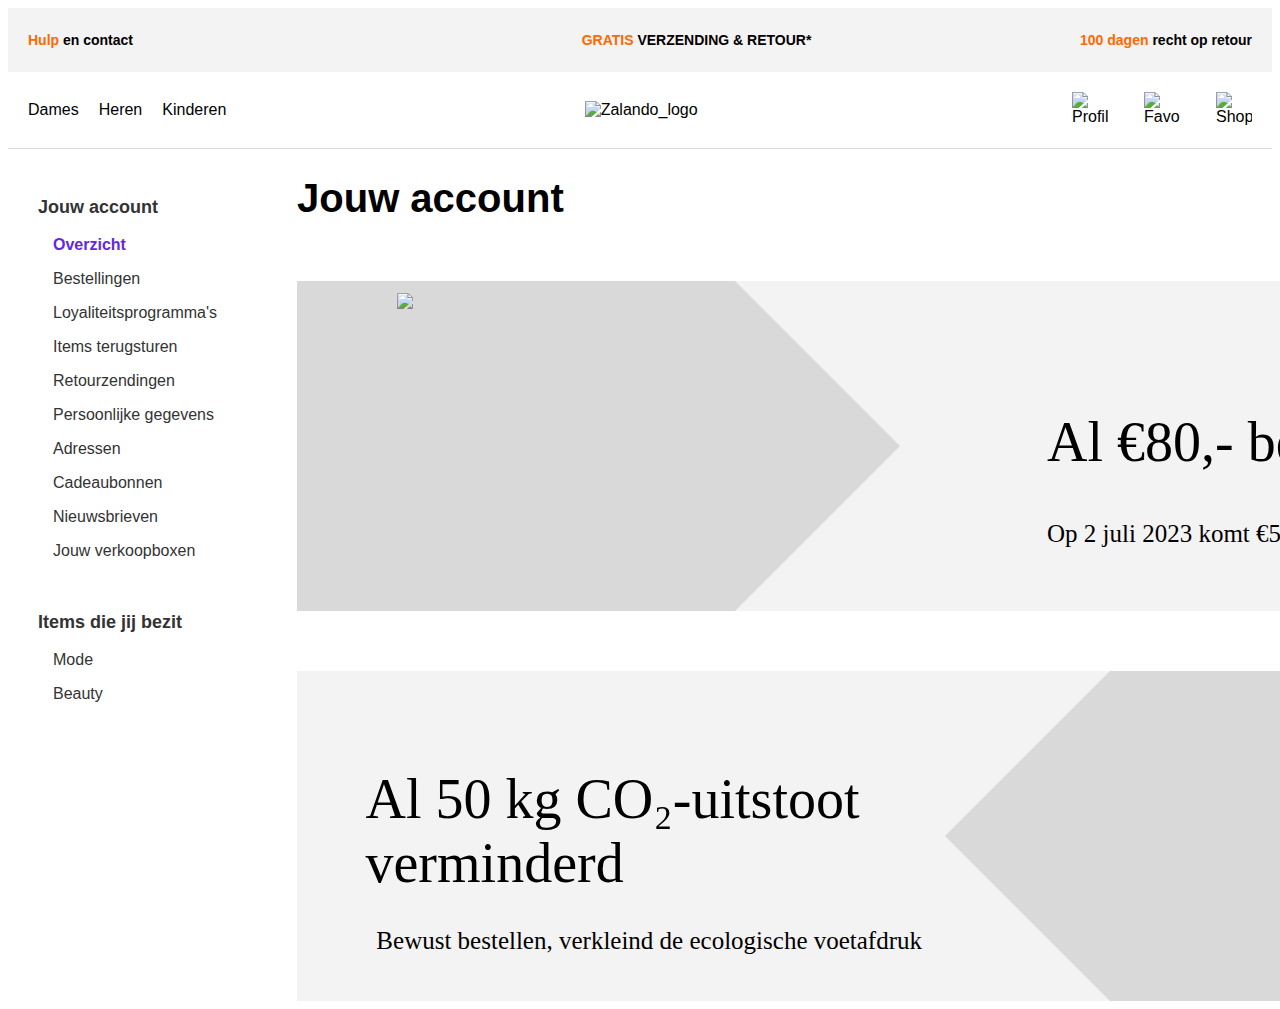
==== index.html @ 998ca45e "placed gif right" ====
<!DOCTYPE html>
<html lang="nl">
  <head>
    <meta charset="UTF-8" />
    <meta name="viewport" content="width=device-width, initial-scale=1.0" />
    <meta http-equiv="X-UA-Compatible" content="ie=edge" />
    <title>Titel van de pagina</title>
    <link rel="stylesheet" href="style.css" />
  </head>

  <body>
    <header class="bovenste-header">
      <div>
        <p><span class="orange">Hulp</span> en contact</p>
      </div>
      <div>
        <p class="midden">
          <span class="orange">GRATIS</span> VERZENDING &amp; RETOUR*
        </p>
      </div>
      <div>
        <p><span class="orange">100 dagen</span> recht op retour</p>
      </div>
    </header>

    <header class="onderste-header">
      <div class="onderste-header-links">
        <div>Dames</div>
        <div>Heren</div>
        <div>Kinderen</div>
      </div>
      <div class="onderste-header-midden">
        <img
          src="https://mosaic02.ztat.net/nvt/z-header-fragment/zalando-logo/logo_default.svg"
          alt="Zalando_logo"
        />
      </div>
      <div class="onderste-header-rechts">
        <img src="images/profile.svg" alt="Profile" height="36" width="36" />
        <img src="images/heart.svg" alt="Favorites" height="36" width="36" />
        <img src="images/bag.svg" alt="Shopping bag" height="36" width="36" />
      </div>
    </header>

    <main class="main">
      <div class="sidebar">
        <p class="title">Jouw account</p>
        <p class="selected">Overzicht</p>
        <p>Bestellingen</p>
        <p>Loyaliteitsprogramma's</p>
        <p>Items terugsturen</p>
        <p>Retourzendingen</p>
        <p>Persoonlijke gegevens</p>
        <p>Adressen</p>
        <p>Cadeaubonnen</p>
        <p>Nieuwsbrieven</p>
        <p>Jouw verkoopboxen</p>
        <br />
        <p class="title">Items die jij bezit</p>     
        <p>Mode</p>
        <p>Beauty</p>
      </div>
      <div class="overzicht">
        <h1>Jouw account</h1>
        <div class="rechthoek">
          <div class="vierkant-links">
          <img id="money" src="images/geld.png" height="300px"> 
          <script> const gif = document.getElementById('money'); gif.addEventListener('mouseover', function() { gif.src = 'images/money.gif'; }); gif.addEventListener('mouseout', function() { gif.src = 'images/geld.png'; }); </script>
          </div>
          <div class="driehoek-links"></div>
          <h2 class="rechtertitel1">Al €80,- bespaard</h2>
          <h3 class="rechtertitel2">Op 2 juli 2023 komt €5,60 beschikbaar</h3>
        </div>
        <div class="rechthoek">
          <div class="vierkant-rechts"></div>
          <div class="driehoek-rechts"></div>
          <h2 class="linkertitel1">Al 50 kg CO₂-uitstoot <br> verminderd</h2>
          <h3 class="linkertitel2">Bewust bestellen, verkleind de ecologische voetafdruk </h3>
        </div>
      </div>
    </main>

    <footer>
      <!-- Plaats hier uw footer inhoud, zoals uw contactgegevens, sociale media links, enzovoort -->
    </footer>

    <script src="script.js"></script>
  </body>
</html>
---- style.css ----
.bovenste-header {
  background-color: #f3f3f3;
  display: flex;
  align-items: center;
  justify-content: space-between;
  padding: 10px 20px;
  font-weight: bold;
  font-size: 14px;
  font-family: Helvetica, sans-serif;
}

.onderste-header {
  display: flex;
  align-items: center;
  justify-content: space-between;
  padding: 20px;
  border-bottom: 1px solid #d9d9d9;
  font-size: 16px;
  font-family: Helvetica, sans-serif;
}

.onderste-header-links {
  display: flex;
  flex-direction: row;
}

.onderste-header-links div {
    margin-right: 20px;
}

.onderste-header-rechts {
  display: flex;
  flex-direction: row;
  font-size: 16px;
}

.onderste-header-rechts img {
    margin-left: 36px;
  }

.onderste-header-midden img {
    width: 200%;
}

.orange {
  color: #ff6900;
}

.sidebar {
  width: 225px;
  height: 100%;
  padding: 20px 20px;
  transition: all 0.5s ease;
  color: #333;
  margin: 10px 0 5px;
  font-size: 16px;
  font-family: Helvetica, sans-serif;
}

.sidebar p {
  text-indent: 25px;
}

.sidebar .selected {
  color: #6328e0;
  font-weight: bold;
}

.sidebar .title {
  text-indent: 10px;
  font-weight: bold;
  font-size: 18px;
}

.main {
  display: flex;
  flex-direction: row;
}

.rechthoek {
  position: relative;
  width: 1250px;
  height: 330px;
  background: #f3f3f3;
  margin-top: 60px;
}

.vierkant-links {
  position: absolute;
  width: 35%;
  height: 100%;
  bottom: 0;
  left: 0;
  background-color: #d9d9d9;
}

.driehoek-links {
  position: absolute;
  width: 0;
  height: 0;
  bottom: 0;
  left: 35%;
  border-top: 165px solid transparent;
  border-bottom: 165px solid transparent;
  border-left: 165px solid #d9d9d9;
}

.vierkant-rechts {
    position: absolute;
    width: 35%;
    height: 100%;
    bottom: 0;
    right: 0;
    background-color: #d9d9d9;
  }

  .driehoek-rechts {
    position: absolute;
    width: 0;
    height: 0;
    bottom: 0;
    right: 35%;
    border-top: 165px solid transparent;
    border-bottom: 165px solid transparent;
    border-right: 165px solid #d9d9d9;
  }

.overzicht {
  margin-left: 60px;
}

h1 {
  font-family: Helvetica, sans-serif;
  font-size: 40px;
  margin-bottom: 60px;
}

.midden {
    margin-left: 180px;
}

/* * */
.rechtertitel1 {
    position: absolute;
    height: 30%;
    left: 60%;
    top: 25%;
    font-family: 'Helvetica, sans-serif';
    font-weight: 400;
    font-size: 56px;
}

.rechtertitel2 {
    position: absolute;
    height: 15%;
    left: 60%;
    top: 65%;
    font-family: 'Helvetica, sans-serif';
    font-weight: 400;
    font-size: 25px;
}

.linkertitel1 {
    position: absolute;
    height: 30%;
    right: 55%;
    top: 15%;
    font-family: 'Helvetica, sans-serif';
    font-weight: 400;
    font-size: 56px;
}

.linkertitel2 {
    position: absolute;
    height: 15%;
    right: 50%;
    top: 70%;
    font-family: 'Helvetica, sans-serif';
    font-weight: 400;
    font-size: 25px;
}

#money {
    margin-left: 100px;
    margin-top: 12px;
}
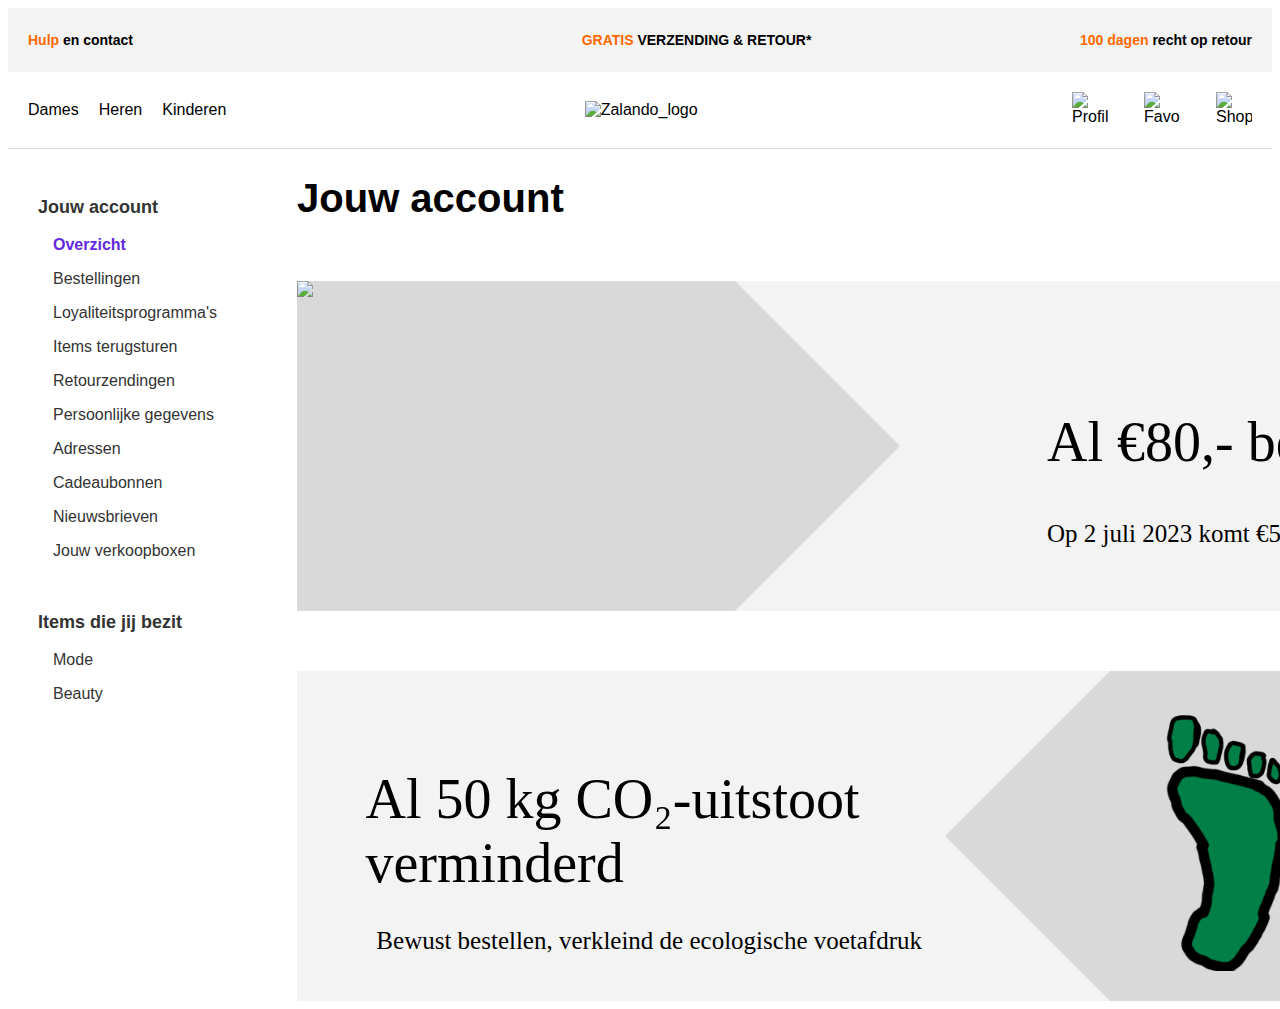
==== commit 120cd768: "foot" ====
--- a/index.html
+++ b/index.html
@@ -64,15 +64,18 @@
         <h1>Jouw account</h1>
         <div class="rechthoek">
           <div class="vierkant-links">
-          <img id="money" src="images/geld.png" height="300px"> 
-          <script> const gif = document.getElementById('money'); gif.addEventListener('mouseover', function() { gif.src = 'images/money.gif'; }); gif.addEventListener('mouseout', function() { gif.src = 'images/geld.png'; }); </script>
+          <img id="gif" src="images/geld.png" height="300px"> 
+          <script> const gif = document.getElementById('gif'); gif.addEventListener('mouseover', function() { gif.src = 'images/money.gif'; }); gif.addEventListener('mouseout', function() { gif.src = 'images/geld.png'; }); </script>
           </div>
           <div class="driehoek-links"></div>
           <h2 class="rechtertitel1">Al €80,- bespaard</h2>
           <h3 class="rechtertitel2">Op 2 juli 2023 komt €5,60 beschikbaar</h3>
         </div>
         <div class="rechthoek">
-          <div class="vierkant-rechts"></div>
+          <div class="vierkant-rechts">
+            <img id="foot" src="images/foot.png" height="300px"> 
+            <script> const foot = document.getElementById('foot'); foot.addEventListener('mouseover', function() { foot.src = 'images/gif-foot.gif'; }); foot.addEventListener('mouseout', function() { foot.src = 'images/foot.png'; }); </script>
+          </div>
           <div class="driehoek-rechts"></div>
           <h2 class="linkertitel1">Al 50 kg CO₂-uitstoot <br> verminderd</h2>
           <h3 class="linkertitel2">Bewust bestellen, verkleind de ecologische voetafdruk </h3>
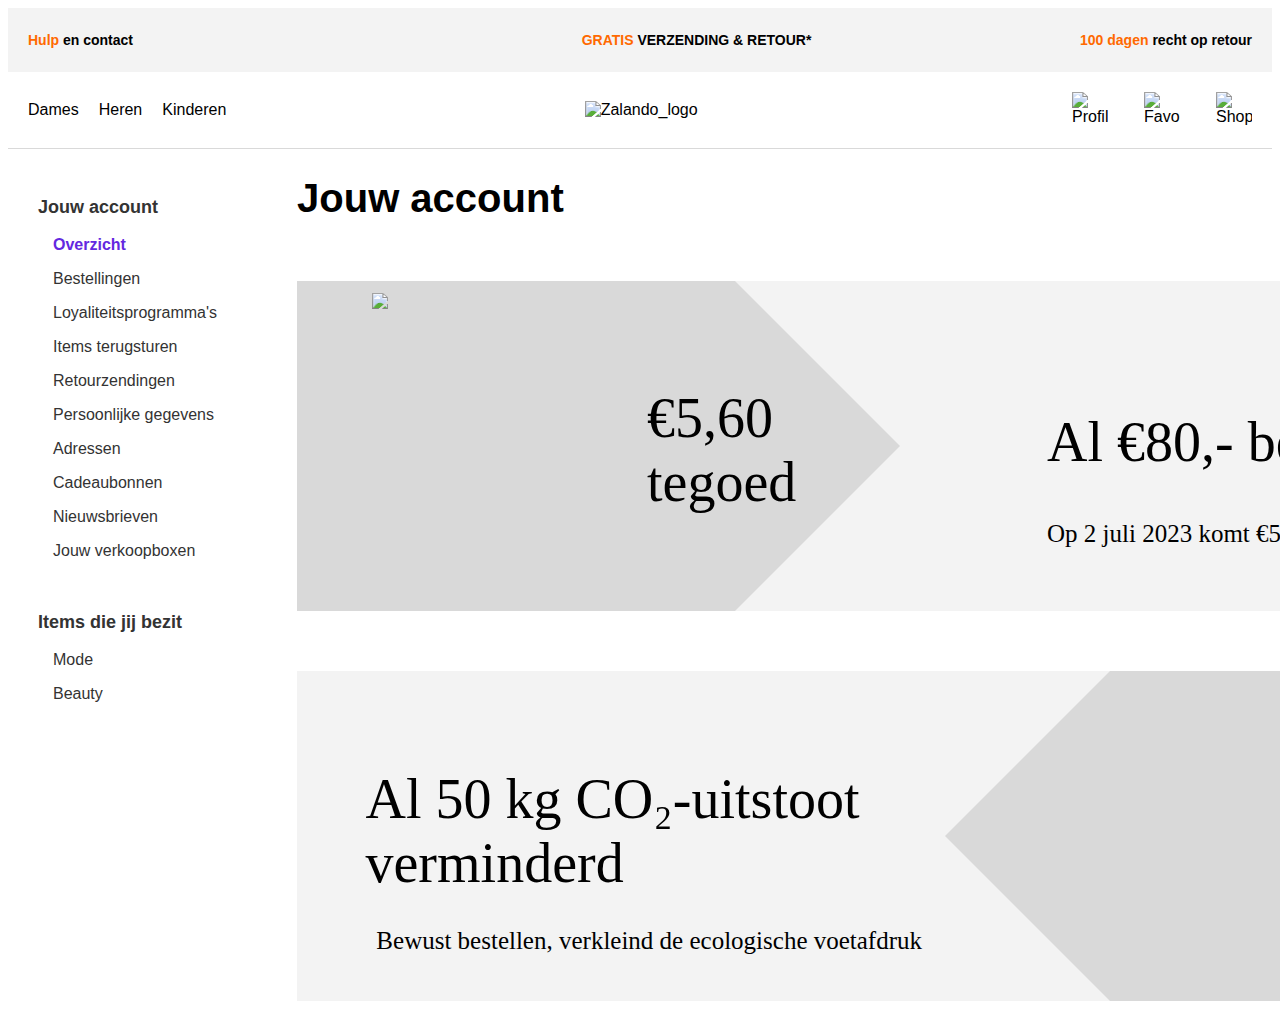
==== commit 06c7ff60: "Added text" ====
--- a/index.html
+++ b/index.html
@@ -64,18 +64,16 @@
         <h1>Jouw account</h1>
         <div class="rechthoek">
           <div class="vierkant-links">
-          <img id="gif" src="images/geld.png" height="300px"> 
-          <script> const gif = document.getElementById('gif'); gif.addEventListener('mouseover', function() { gif.src = 'images/money.gif'; }); gif.addEventListener('mouseout', function() { gif.src = 'images/geld.png'; }); </script>
-          </div>
+          <img id="money" src="images/geld.png" height="300px"> 
+          <script> const gif = document.getElementById('money'); gif.addEventListener('mouseover', function() { gif.src = 'images/money.gif'; }); gif.addEventListener('mouseout', function() { gif.src = 'images/geld.png'; }); </script>
+        </div>
           <div class="driehoek-links"></div>
+          <h3 class="tegoed">€5,60 <br> tegoed</h3>
           <h2 class="rechtertitel1">Al €80,- bespaard</h2>
           <h3 class="rechtertitel2">Op 2 juli 2023 komt €5,60 beschikbaar</h3>
         </div>
         <div class="rechthoek">
-          <div class="vierkant-rechts">
-            <img id="foot" src="images/foot.png" height="300px"> 
-            <script> const foot = document.getElementById('foot'); foot.addEventListener('mouseover', function() { foot.src = 'images/gif-foot.gif'; }); foot.addEventListener('mouseout', function() { foot.src = 'images/foot.png'; }); </script>
-          </div>
+          <div class="vierkant-rechts"></div>
           <div class="driehoek-rechts"></div>
           <h2 class="linkertitel1">Al 50 kg CO₂-uitstoot <br> verminderd</h2>
           <h3 class="linkertitel2">Bewust bestellen, verkleind de ecologische voetafdruk </h3>
--- a/style.css
+++ b/style.css
@@ -181,10 +181,19 @@
 }
 
 #money {
-    margin-left: 100px;
+    margin-left: 75px;
     margin-top: 12px;
+}
+
+.tegoed {
+    position: absolute;
+    height: 30%;
+    left: 28%;
+    top: 15%;
+    font-family: 'Helvetica, sans-serif';
+    font-weight: 400;
+    font-size: 56px;
 }
 
 
 
-
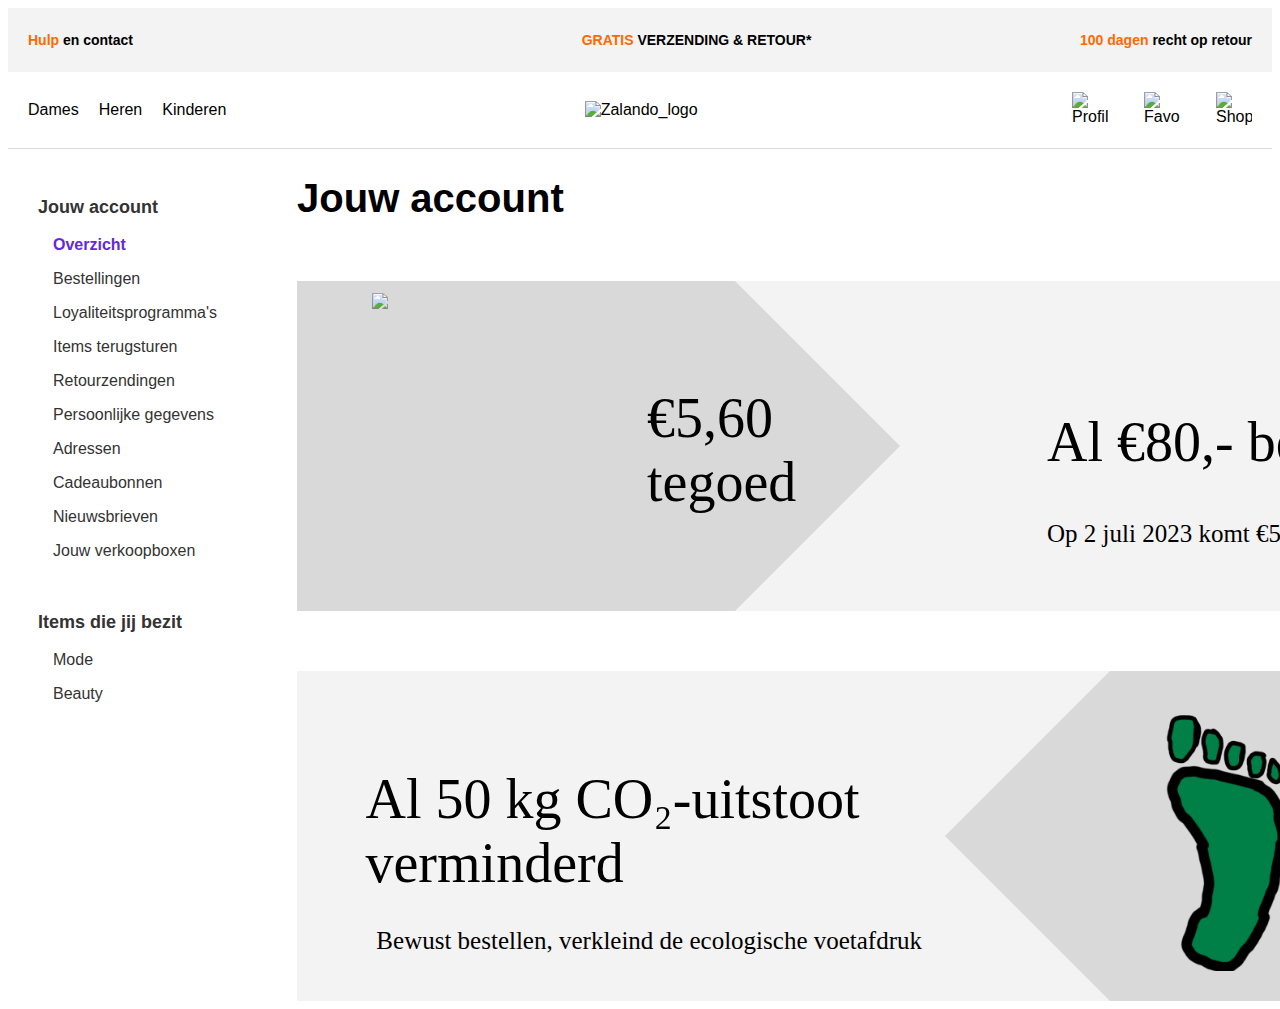
==== commit bbd00651: "Merge branch 'main' of https://github.com/WDSboot/Bootcamp-2023" ====
--- a/index.html
+++ b/index.html
@@ -73,7 +73,10 @@
           <h3 class="rechtertitel2">Op 2 juli 2023 komt €5,60 beschikbaar</h3>
         </div>
         <div class="rechthoek">
-          <div class="vierkant-rechts"></div>
+          <div class="vierkant-rechts">
+            <img id="foot" src="images/foot.png" height="300px"> 
+            <script> const foot = document.getElementById('foot'); foot.addEventListener('mouseover', function() { foot.src = 'images/gif-foot.gif'; }); foot.addEventListener('mouseout', function() { foot.src = 'images/foot.png'; }); </script>
+          </div>
           <div class="driehoek-rechts"></div>
           <h2 class="linkertitel1">Al 50 kg CO₂-uitstoot <br> verminderd</h2>
           <h3 class="linkertitel2">Bewust bestellen, verkleind de ecologische voetafdruk </h3>
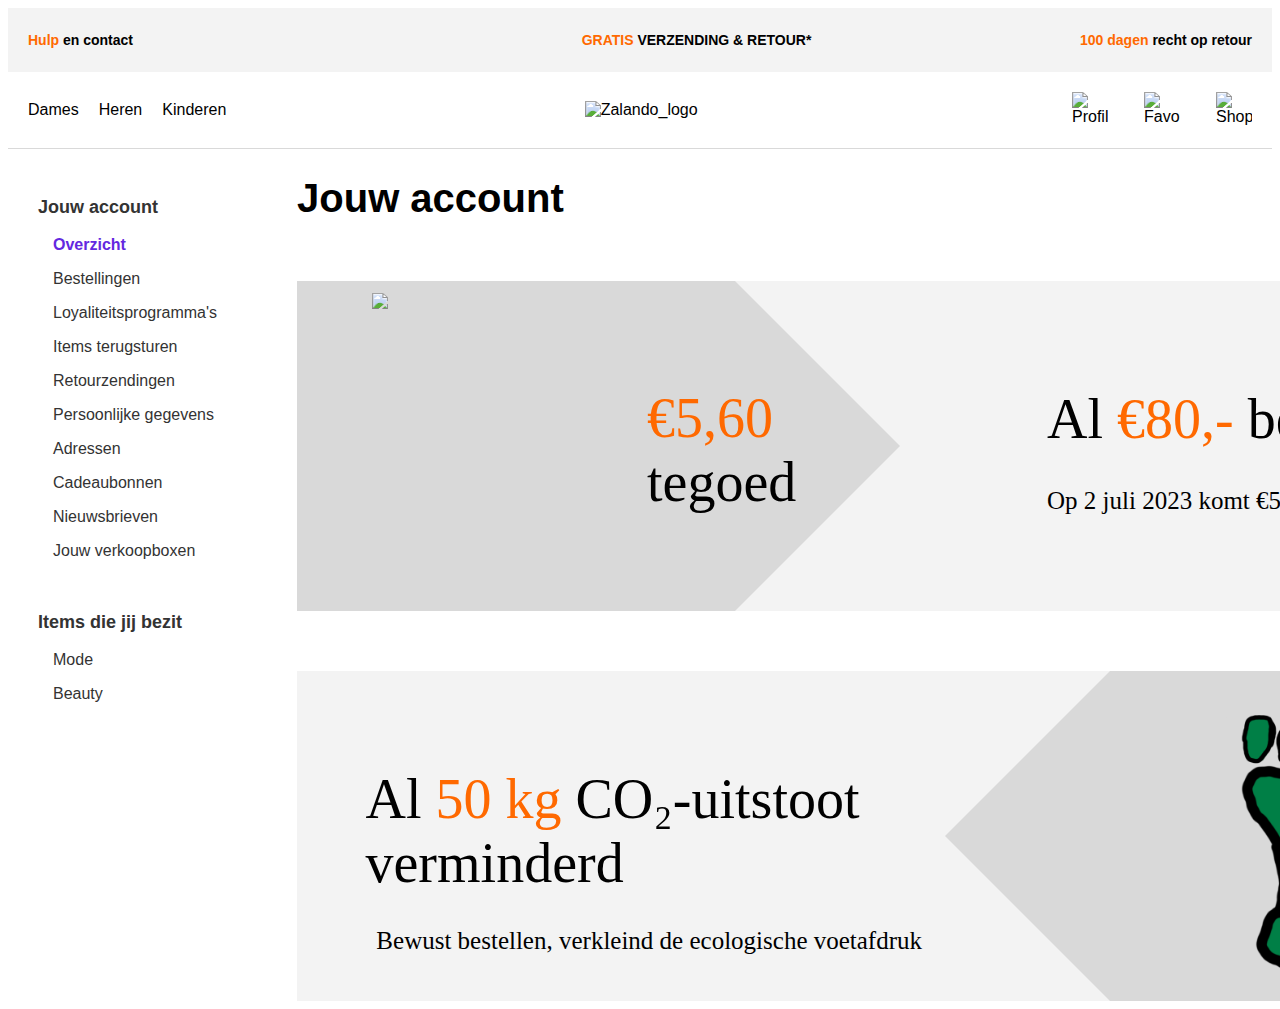
==== commit ca9e12b8: "Changed colors of values" ====
--- a/index.html
+++ b/index.html
@@ -68,17 +68,22 @@
           <script> const gif = document.getElementById('money'); gif.addEventListener('mouseover', function() { gif.src = 'images/money.gif'; }); gif.addEventListener('mouseout', function() { gif.src = 'images/geld.png'; }); </script>
         </div>
           <div class="driehoek-links"></div>
-          <h3 class="tegoed">€5,60 <br> tegoed</h3>
-          <h2 class="rechtertitel1">Al €80,- bespaard</h2>
+          
+          <div class="tooltip"><h3 class="tegoed"><span class="orange">€5,60</span><br>tegoed</h3>
+            <span class="tooltiptext">Indien u uw bestelling niet retourneert, kunt u dit bedrag op uw volgende bestelling inzetten.</span>
+          </div>
+          
+          <h2 class="rechtertitel1">Al <span class="orange">€80,-</span> bespaard</h2>
           <h3 class="rechtertitel2">Op 2 juli 2023 komt €5,60 beschikbaar</h3>
         </div>
+
         <div class="rechthoek">
           <div class="vierkant-rechts">
             <img id="foot" src="images/foot.png" height="300px"> 
             <script> const foot = document.getElementById('foot'); foot.addEventListener('mouseover', function() { foot.src = 'images/gif-foot.gif'; }); foot.addEventListener('mouseout', function() { foot.src = 'images/foot.png'; }); </script>
           </div>
           <div class="driehoek-rechts"></div>
-          <h2 class="linkertitel1">Al 50 kg CO₂-uitstoot <br> verminderd</h2>
+          <h2 class="linkertitel1">Al <span class="orange">50 kg </span>CO₂-uitstoot <br> verminderd</h2>
           <h3 class="linkertitel2">Bewust bestellen, verkleind de ecologische voetafdruk </h3>
         </div>
       </div>
--- a/style.css
+++ b/style.css
@@ -144,7 +144,7 @@
     position: absolute;
     height: 30%;
     left: 60%;
-    top: 25%;
+    top: 18%;
     font-family: 'Helvetica, sans-serif';
     font-weight: 400;
     font-size: 56px;
@@ -154,7 +154,7 @@
     position: absolute;
     height: 15%;
     left: 60%;
-    top: 65%;
+    top: 55%;
     font-family: 'Helvetica, sans-serif';
     font-weight: 400;
     font-size: 25px;
@@ -195,5 +195,26 @@
     font-size: 56px;
 }
 
-
-
+#foot {
+    margin-left: 75px;
+}
+
+.tooltip .tooltiptext {
+    visibility: hidden;
+    width: auto;
+    background-color: black;
+    color: #fff;
+    text-align: left;
+    border-radius: 6px;
+    padding: 5px 5px;
+    left: 28%;
+    top: 80%;
+  
+    /* Position the tooltip */
+    position: absolute;
+    z-index: 1;
+  }
+  
+  .tooltip:hover .tooltiptext {
+    visibility: visible;
+  }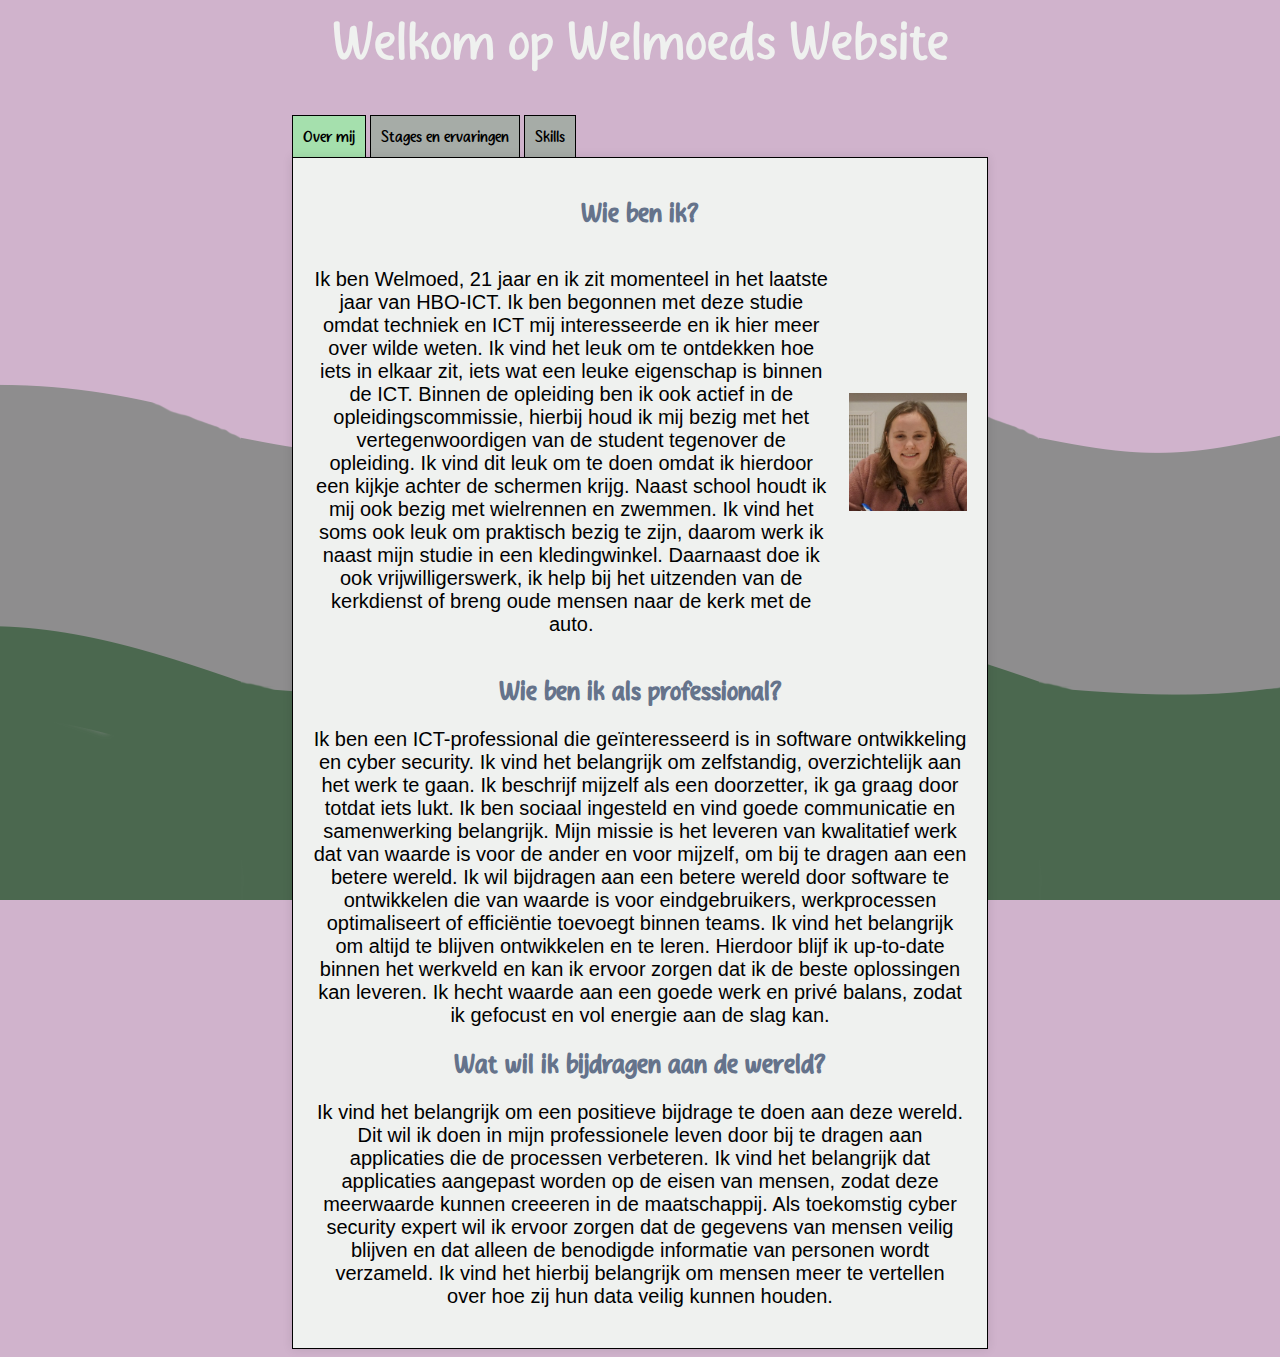
==== commit 9c9cc783: "epic" ====
--- a/index.html
+++ b/index.html
@@ -1,98 +1,68 @@
-<!DOCTYPE html>
-<html lang="nl">
-  <head>
-    <meta charset="UTF-8" />
-    <meta name="viewport" content="width=device-width, initial-scale=1.0" />
-    <meta http-equiv="X-UA-Compatible" content="ie=edge" />
-    <title>Titel van de pagina</title>
-    <link rel="stylesheet" href="style.css" />
-  </head>
-
-  <body>
-    <header class="bovenste-header">
-      <div>
-        <p><span class="orange">Hulp</span> en contact</p>
+<head>
+  <link rel="stylesheet" href="css/style.css" />
+  <meta name="viewport" content="width=device-width, initial-scale=1.0">
+  <link rel="icon" type="image/x-icon" href="img/fstar.png">
+  <title>Over Mij</title>
+</head>
+<body>
+  <div class="title">Welkom op Welmoeds Website</div>
+  <div class="epic">
+    <div class="buttoncontainer">
+      <a class="button active" href="stage.html">Over mij</a>
+      <a class="button" href="stage.html">Stages en ervaringen</a>
+      <a class="button" href="skills.html">Skills</a>
+    </div>
+  </div>
+  <div class="epic">
+    <div class="container">
+      <h1>Wie ben ik?</h1>
+      <div class="imagecontainer">
+        <p class="texttoimage">
+          Ik ben Welmoed, 21 jaar en ik zit momenteel in het laatste jaar van
+          HBO-ICT. Ik ben begonnen met deze studie omdat techniek en ICT mij
+          interesseerde en ik hier meer over wilde weten. Ik vind het leuk om te
+          ontdekken hoe iets in elkaar zit, iets wat een leuke eigenschap is
+          binnen de ICT. Binnen de opleiding ben ik ook actief in de
+          opleidingscommissie, hierbij houd ik mij bezig met het
+          vertegenwoordigen van de student tegenover de opleiding. Ik vind dit
+          leuk om te doen omdat ik hierdoor een kijkje achter de schermen krijg.
+          Naast school houdt ik mij ook bezig met wielrennen en zwemmen. Ik vind
+          het soms ook leuk om praktisch bezig te zijn, daarom werk ik naast
+          mijn studie in een kledingwinkel. Daarnaast doe ik ook
+          vrijwilligerswerk, ik help bij het uitzenden van de kerkdienst of
+          breng oude mensen naar de kerk met de auto.
+        </p>
+        <img src="img/image.png" style="width: 18%; height: 18%" />
       </div>
-      <div>
-        <p class="midden">
-          <span class="orange">GRATIS</span> VERZENDING &amp; RETOUR*
-        </p>
-      </div>
-      <div>
-        <p><span class="orange">100 dagen</span> recht op retour</p>
-      </div>
-    </header>
-
-    <header class="onderste-header">
-      <div class="onderste-header-links">
-        <div>Dames</div>
-        <div>Heren</div>
-        <div>Kinderen</div>
-      </div>
-      <div class="onderste-header-midden">
-        <img
-          src="https://mosaic02.ztat.net/nvt/z-header-fragment/zalando-logo/logo_default.svg"
-          alt="Zalando_logo"
-        />
-      </div>
-      <div class="onderste-header-rechts">
-        <img src="images/profile.svg" alt="Profile" height="36" width="36" />
-        <img src="images/heart.svg" alt="Favorites" height="36" width="36" />
-        <img src="images/bag.svg" alt="Shopping bag" height="36" width="36" />
-      </div>
-    </header>
-
-    <main class="main">
-      <div class="sidebar">
-        <p class="title">Jouw account</p>
-        <p class="selected">Overzicht</p>
-        <p>Bestellingen</p>
-        <p>Loyaliteitsprogramma's</p>
-        <p>Items terugsturen</p>
-        <p>Retourzendingen</p>
-        <p>Persoonlijke gegevens</p>
-        <p>Adressen</p>
-        <p>Cadeaubonnen</p>
-        <p>Nieuwsbrieven</p>
-        <p>Jouw verkoopboxen</p>
-        <br />
-        <p class="title">Items die jij bezit</p>     
-        <p>Mode</p>
-        <p>Beauty</p>
-      </div>
-      <div class="overzicht">
-        <h1>Jouw account</h1>
-        <div class="rechthoek">
-          <div class="vierkant-links">
-          <img id="money" src="images/geld.png" height="300px"> 
-          <script> const gif = document.getElementById('money'); gif.addEventListener('mouseover', function() { gif.src = 'images/money.gif'; }); gif.addEventListener('mouseout', function() { gif.src = 'images/geld.png'; }); </script>
-        </div>
-          <div class="driehoek-links"></div>
-          
-          <div class="tooltip"><h3 class="tegoed"><span class="orange">€5,60</span><br>tegoed</h3>
-            <span class="tooltiptext">Indien u uw bestelling niet retourneert, kunt u dit bedrag op uw volgende bestelling inzetten.</span>
-          </div>
-          
-          <h2 class="rechtertitel1">Al <span class="orange">€80,-</span> bespaard</h2>
-          <h3 class="rechtertitel2">Op 2 juli 2023 komt €5,60 beschikbaar</h3>
-        </div>
-
-        <div class="rechthoek">
-          <div class="vierkant-rechts">
-            <img id="foot" src="images/foot.png" height="300px"> 
-            <script> const foot = document.getElementById('foot'); foot.addEventListener('mouseover', function() { foot.src = 'images/gif-foot.gif'; }); foot.addEventListener('mouseout', function() { foot.src = 'images/foot.png'; }); </script>
-          </div>
-          <div class="driehoek-rechts"></div>
-          <h2 class="linkertitel1">Al <span class="orange">50 kg </span>CO₂-uitstoot <br> verminderd</h2>
-          <h3 class="linkertitel2">Bewust bestellen, verkleind de ecologische voetafdruk </h3>
-        </div>
-      </div>
-    </main>
-
-    <footer>
-      <!-- Plaats hier uw footer inhoud, zoals uw contactgegevens, sociale media links, enzovoort -->
-    </footer>
-
-    <script src="script.js"></script>
-  </body>
-</html>
+      <h1>Wie ben ik als professional?</h1>
+      <p>
+        Ik ben een ICT-professional die geïnteresseerd is in software
+        ontwikkeling en cyber security. Ik vind het belangrijk om zelfstandig,
+        overzichtelijk aan het werk te gaan. Ik beschrijf mijzelf als een
+        doorzetter, ik ga graag door totdat iets lukt. Ik ben sociaal ingesteld
+        en vind goede communicatie en samenwerking belangrijk. Mijn missie is
+        het leveren van kwalitatief werk dat van waarde is voor de ander en voor
+        mijzelf, om bij te dragen aan een betere wereld. Ik wil bijdragen aan
+        een betere wereld door software te ontwikkelen die van waarde is voor
+        eindgebruikers, werkprocessen optimaliseert of efficiëntie toevoegt
+        binnen teams. Ik vind het belangrijk om altijd te blijven ontwikkelen en
+        te leren. Hierdoor blijf ik up-to-date binnen het werkveld en kan ik
+        ervoor zorgen dat ik de beste oplossingen kan leveren. Ik hecht waarde
+        aan een goede werk en privé balans, zodat ik gefocust en vol energie aan
+        de slag kan.
+      </p>
+      <h1>Wat wil ik bijdragen aan de wereld?</h1>
+      <p>
+        Ik vind het belangrijk om een positieve bijdrage te doen aan deze
+        wereld. Dit wil ik doen in mijn professionele leven door bij te dragen
+        aan applicaties die de processen verbeteren. Ik vind het belangrijk dat
+        applicaties aangepast worden op de eisen van mensen, zodat deze
+        meerwaarde kunnen creeeren in de maatschappij. Als toekomstig cyber
+        security expert wil ik ervoor zorgen dat de gegevens van mensen veilig
+        blijven en dat alleen de benodigde informatie van personen wordt
+        verzameld. Ik vind het hierbij belangrijk om mensen meer te vertellen
+        over hoe zij hun data veilig kunnen houden.
+      </p>
+    </div>
+  </div>
+</body>
--- a/css/style.css
+++ b/css/style.css
@@ -0,0 +1,114 @@
+@font-face {
+    font-family: 'HoneySalt';
+    src: url('../fonts/HoneySalt.otf') format('opentype');
+}
+
+body {
+    background-color: rgb(208, 179, 204);
+    background-image: url('../img/bckgrond.png');
+    background-repeat: repeat-x;
+    background-size: auto;
+    background-position: bottom;
+    background-attachment: fixed;
+    height:fit-content;
+}
+div.epic {
+    display: flex;
+    justify-content: center;
+    align-items: center;
+    margin: 0;
+}
+.title {
+    font-family: 'HoneySalt';
+    color: rgb(239, 241, 239);
+    text-align: center;
+    font-size: 40pt;
+    margin-bottom: 40px;
+}
+h1 {
+    font-family: 'HoneySalt';
+    color: rgb(101,115,139);
+    text-align: left;
+    font-size: 20pt;
+    text-align: center;
+}
+h2 {
+    font-family: 'HoneySalt';
+    color: rgb(75,104,79);
+    text-align: left;
+    font-size: 17pt;
+}
+p {
+    color: #000;
+    text-align: left;
+    font-family: 'Lucida Sans', 'Lucida Sans Regular', 'Lucida Grande', 'Lucida Sans Unicode', Geneva, Verdana, sans-serif;
+    font-size: 20px;
+    text-align: center;
+}
+
+div.container {
+    width: 55%;
+    background-color: rgb(239,241,239);
+    text-align: center;
+    border: 1px solid #000; /* Adds a thin border */
+    padding: 20px; /* Optional: Adds some padding inside the container */
+    box-shadow: 0 0 10px rgba(0, 0, 0, 0.1); /* Optional: Adds a subtle shadow */
+    box-sizing: border-box; /* Ensures padding and border are included in the width and height */
+    flex-direction: column;
+    align-items: flex-start;
+}
+a.button {
+    background-color: rgb(166,172, 167);
+    padding: 10px 10px 10px 10px;
+    border: 1px solid #000;
+    text-decoration: none;
+    color: #000;
+    font-family: 'HoneySalt';
+    border-bottom: none;
+    width: fit-content;
+}
+a.button.active {
+    background-color: rgb(165,224, 173);
+}
+.buttoncontainer {
+    width: 55%;
+    flex-direction: column; /* Stacks children vertically */
+    align-items: center; /* Centers buttons horizontally within the container */
+    padding: 10px;
+}
+.imagecontainer {
+    display: flex;
+    flex-direction: row;
+    align-items: center;
+}
+.texttoimage{
+    padding-right: 20px;
+}
+
+.button:hover{
+    background-color: rgb(101,115,139);
+}
+div.starbox {
+    display: flex;
+    flex-direction: row;
+}
+img.star {
+    width: 5%;
+    margin-right: 5px;
+}
+.skill{
+    padding: 20px;
+    width: calc(50% - 40px); /* Adjust width for two columns */
+    box-sizing: border-box;
+}
+
+.skills-grid {
+    display: flex;
+    flex-wrap: wrap;
+    gap: 20px;
+}
+
+.skill.alternate {
+    /* background-color: rgb(225, 246, 227); */
+    background-color: rgb(236,224,234);
+}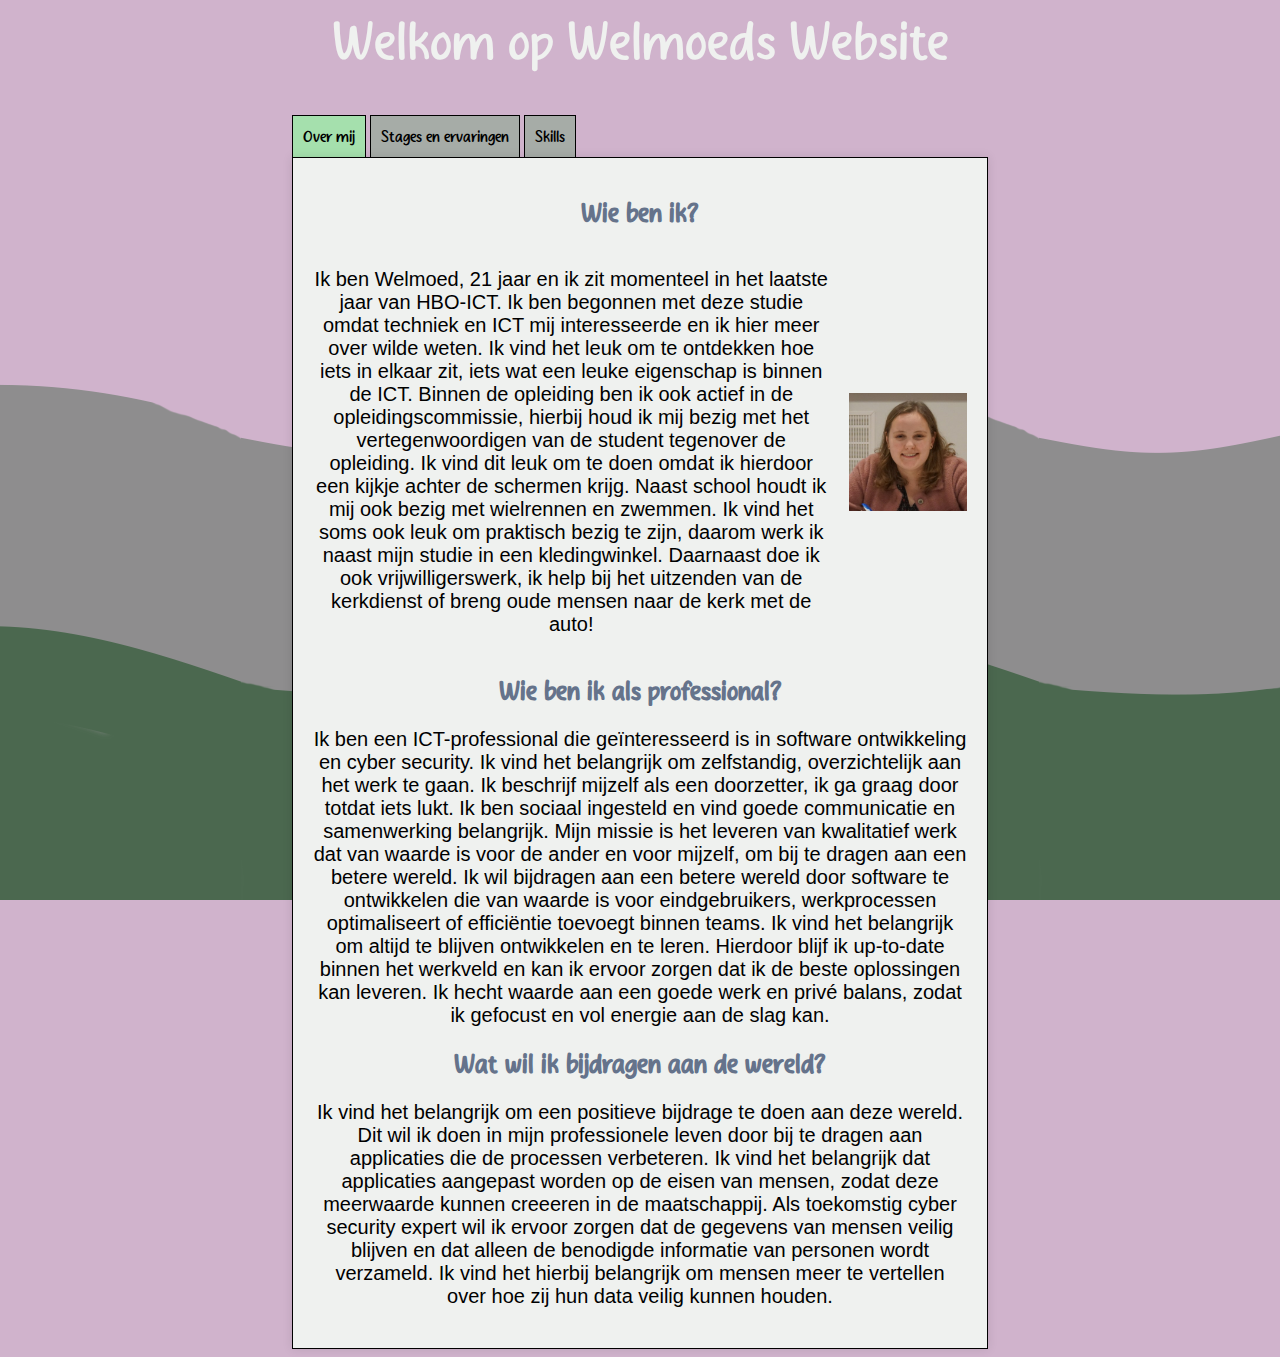
==== commit ae92ebba: "yes" ====
--- a/index.html
+++ b/index.html
@@ -30,7 +30,7 @@
           het soms ook leuk om praktisch bezig te zijn, daarom werk ik naast
           mijn studie in een kledingwinkel. Daarnaast doe ik ook
           vrijwilligerswerk, ik help bij het uitzenden van de kerkdienst of
-          breng oude mensen naar de kerk met de auto.
+          breng oude mensen naar de kerk met de auto!
         </p>
         <img src="img/image.png" style="width: 18%; height: 18%" />
       </div>
